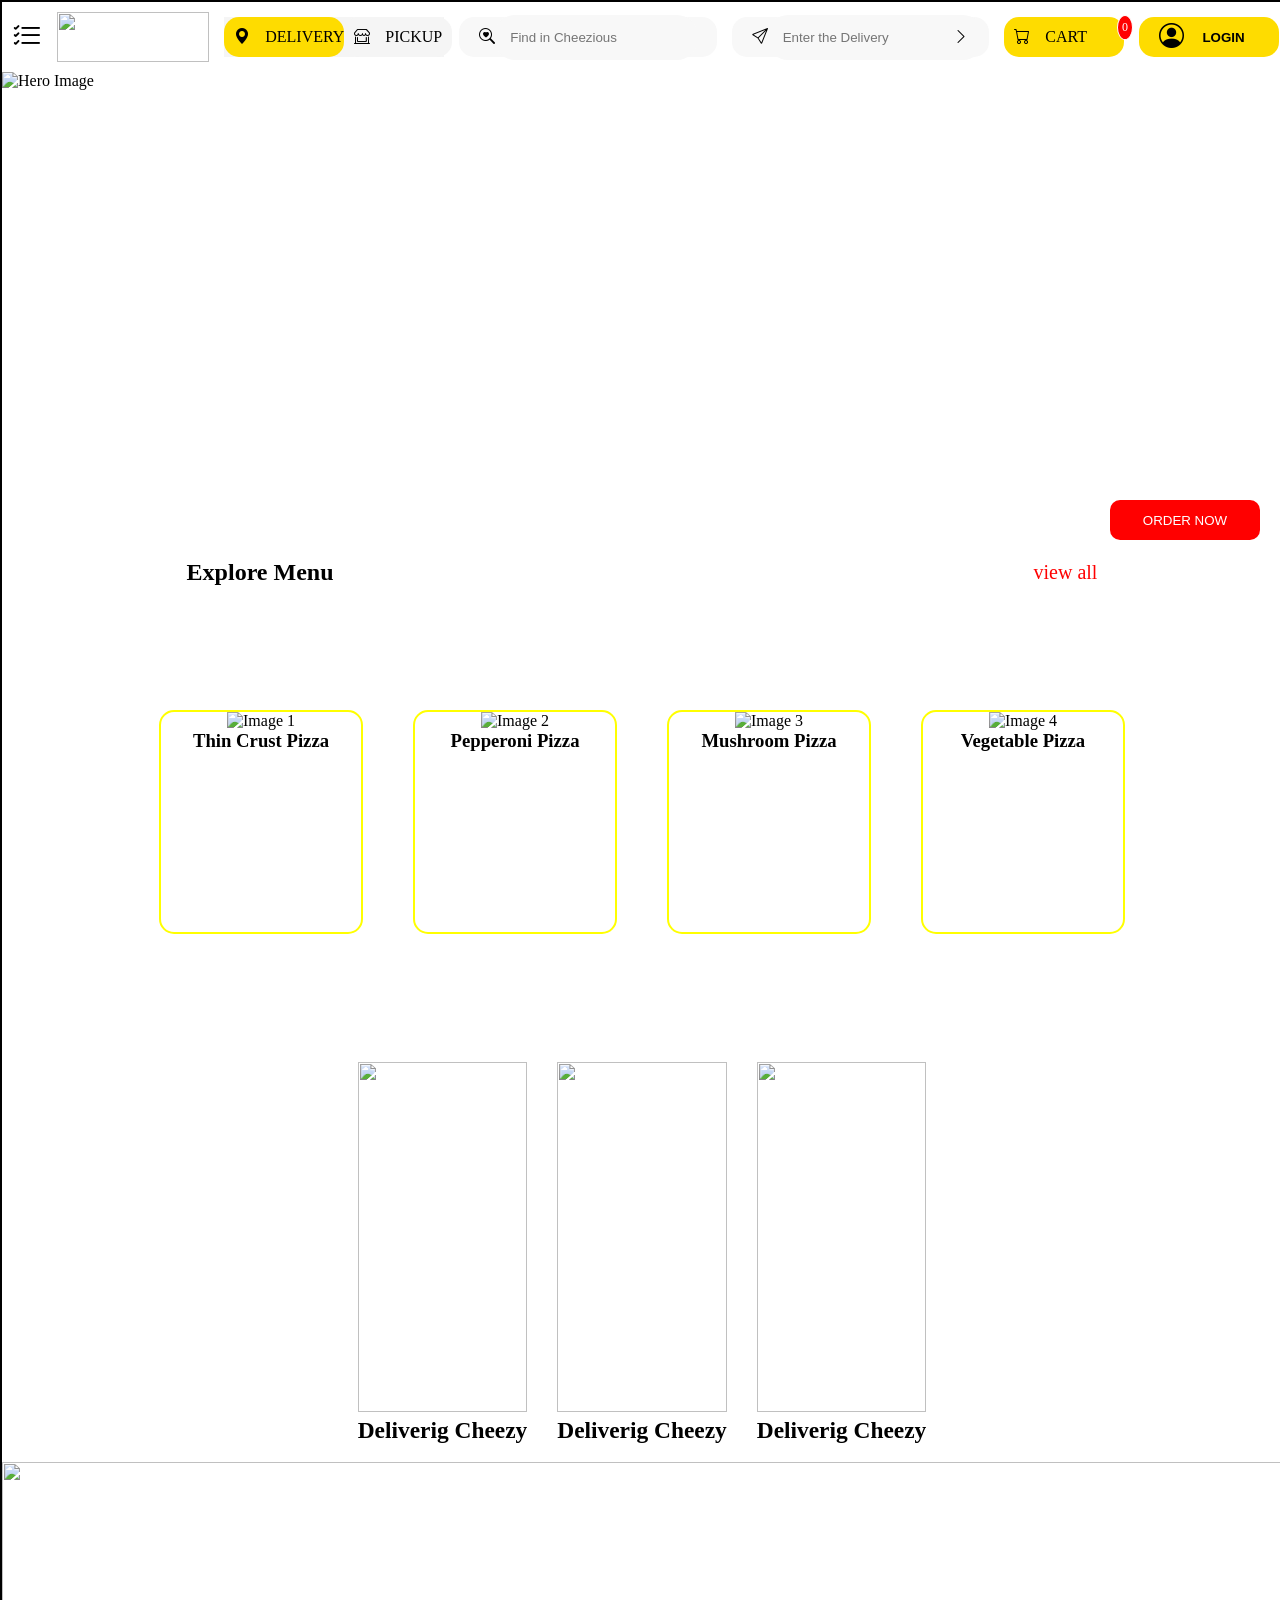
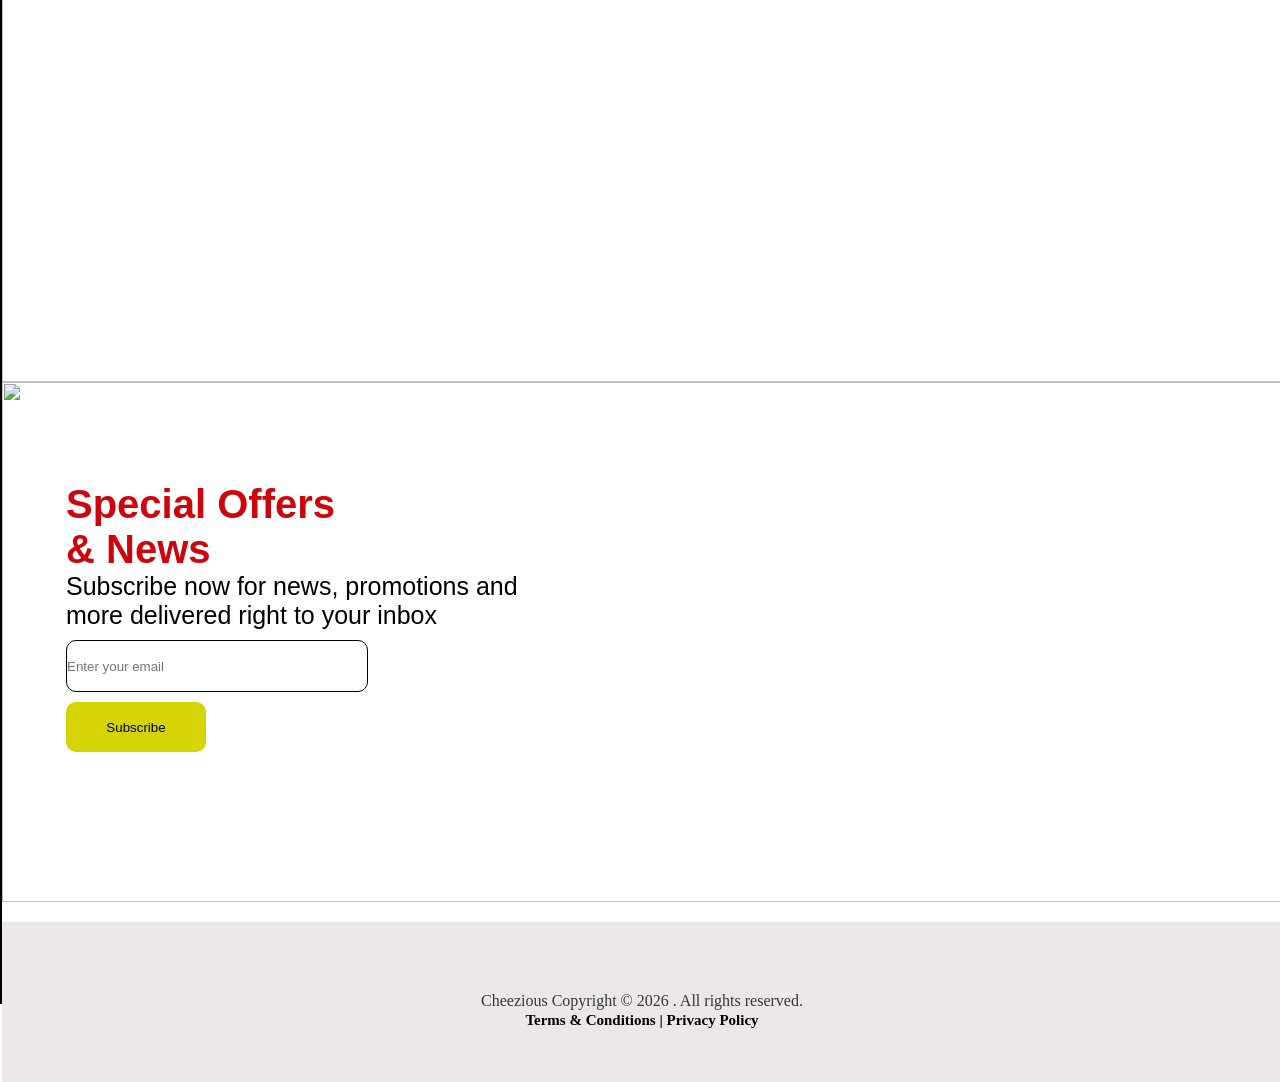
==== index.html @ 21bf146f "Rename index2.html to index.html" ====
<!DOCTYPE html>
<html lang="en">
<head>
    <meta charset="UTF-8">
    <link rel="stylesheet" href="style2.css">
    <link rel="icon" href="./mobile.jpeg" type="image/x-icon">
    <meta name="viewport" content="width=device-width, initial-scale=1.0">
       <link rel="stylesheet" href="https://cdn.jsdelivr.net/npm/bootstrap-icons@1.13.2/font/bootstrap-icons.min.css">
    <title>Document</title>
</head>
<body>
    <div class="container">

         <div class="btn5">
                <button class="order">ORDER NOW</button>
               </div>
        
         <div class="navbar">
        <div class="icon">
            <p><i class="bi bi-list-check"></i></p>
        </div>
        <div class="logo">
            <img width="100%" height="50px" src="https://cheezious.com/_next/image?url=%2F_next%2Fstatic%2Fmedia%2FmainLogo.c4a33b22.png&w=640&q=75" alt="">
        </div>
        <div class="location">
            <div class="dilevery">
                <div class="d-icon"><i class="bi bi-geo-alt-fill"></i></div>
                <div class="d-text">Delivery</div>
            </div>
            <div class="pickup">
                <div class="p-icon"><i class="bi bi-shop-window"></i></div>
                <div class="p-text">Pickup</div>
            </div>
        </div>
        <div class="search">
            <div class="s-icon"><i class="bi bi-search-heart"></i></div>
            
                <input type="text" placeholder="Find in Cheezious">
            
        </div>
        <div class="address">
            <div class="a-icon"><i class="bi bi-send"></i></div>
            <div class="a-input">
                <input type="text" placeholder="Enter the Delivery">
            </div>
            <div class="a-icon2"><i class="bi bi-chevron-right"></i></div>
        </div>
        <div class="cart">
            <div class="c-icon"><i class="bi bi-cart"></i></div>
            <div class="c-text">Cart</div>
            <div class="c-number">0</div>
        </div>
        
        <div class="login">
            <div class="l-icon"><i class="bi bi-person-circle"></i></div>
           <button >Login</button> 
        </div>
    </div>


        <div class="hero">
            <img width="100%" src="https://cheezious.com/_next/image?url=https%3A%2F%2Fassets.cheezious.com%2Fbanners%2Fwebsite%2F1787912722952-Web%20(3040x920).png&w=1920&q=75" alt="Hero Image">
        </div>
        <div class="section">
            <div class="up">
                <h2>Explore Menu</h2>
                <p>view all</p>
            </div>
            <div class="down">
                <div class="img1 img">
                    
                    <img width="100%" height="180px" src="https://static.vecteezy.com/system/resources/previews/048/638/105/large_2x/rustic-style-pizza-with-varied-toppings-on-white-farmhouse-table-deep-brown-background-background-free-photo.jpg" alt="Image 1">
                        <h3>Thin Crust Pizza</h3>              
                </div>
                <div class="img2 img">
                    <img width="100%" height="180px" src="https://static.vecteezy.com/system/resources/previews/048/638/105/large_2x/rustic-style-pizza-with-varied-toppings-on-white-farmhouse-table-deep-brown-background-background-free-photo.jpg" alt="Image 2">
                    <h3>Pepperoni Pizza</h3>
                </div>
                <div class="img3 img">
                    <img width="100%" height="180px" src="https://static.vecteezy.com/system/resources/previews/048/638/105/large_2x/rustic-style-pizza-with-varied-toppings-on-white-farmhouse-table-deep-brown-background-background-free-photo.jpg" alt="Image 3">
                    <h3>Mushroom Pizza</h3>
                </div>
                <div class="img4 img">
                    <img width="100%" height="180px" src="https://static.vecteezy.com/system/resources/previews/048/638/105/large_2x/rustic-style-pizza-with-varied-toppings-on-white-farmhouse-table-deep-brown-background-background-free-photo.jpg" alt="Image 4">
                    <h3>Vegetable Pizza</h3>
                </div>
            </div>
        </div>

 <div class="main">
    <div class="one2">
        <img width="100%" height="350px"   
        src="https://cheezious.com/_next/image?url=%2F_next%2Fstatic%2Fmedia%2Fe1.1d85fdc1.webp&w=750&q=75" alt="">
        <h3>Deliverig Cheezy </h3>
    </div>
    <div class="one2">
        <img width="100%" height="350px"   
        src="https://cheezious.com/_next/image?url=%2F_next%2Fstatic%2Fmedia%2Fe1.1d85fdc1.webp&w=750&q=75" alt="">
        <h3>Deliverig Cheezy </h3>
    </div>
    <div class="one2">
        <img width="100%" height="350px"   
        src="https://cheezious.com/_next/image?url=%2F_next%2Fstatic%2Fmedia%2Fe1.1d85fdc1.webp&w=750&q=75" alt="">
        <h3>Deliverig Cheezy </h3>
    </div>
   
 </div>

 <div class="mobile">
    <img width="100%" height="520px"   
    src="./mobile.jpeg" alt="">
    
 </div>

       <div class="section">
                <div class="hero"><img src="img2.png" alt="" class="section1">
                    <div class="herotext">
                        <p class="p">Special Offers &  News</p>
                        <p class="pp">Subscribe now for news, promotions and more
                        delivered right to your inbox</p>
                        <input type="text" placeholder="Enter your email" class="input1"><br>
                        <button class="btn1">Subscribe</button>

                    </div>
                
                </div>
             </div>

                <div class="footer">
                <div class="q1">  <p id="pf"> Cheezious Copyright &copy; 2026 . All rights reserved.</p>
               <p id="pf1">Terms & Conditions | Privacy Policy</p></div>
              
             </div>

    </div>
</body>
</html>
---- style2.css ----
*{
    padding: 0;
    margin: 0;
    
}.container{
    width: 100%;
}
.logo{
    width: 280px;
    height: 50px;
    align-items: center;
    justify-content: center;
}.navbar{padding: 10px;
  position: sticky;
  top: 0;
  width: 99%;
  z-index: 2;
  background: white;
}
.navbar,.location,.search,.address,.cart,.dilevery,.pickup{
    display: flex;
    justify-content: space-between;
    align-items: center;
    gap: 15px;
}.search input{
    
    border-radius: 20px;
    padding: 15px;
    background-color: #F8F8F8;
    outline:none;

    border:none;
}.address input{
    
    border-radius: 20px;
    padding: 15px;
    border:none;
    background-color: #F8F8F8;
    outline:none;

}.search{
    width: 400px;
    height: 40px;
    border-radius: 15px;
    background-color: #F8F8F8;
    display: flex;
    justify-content: space-between;
    gap: 10px;
}.address{
    width: 400px;
    height: 40px;
    border-radius: 15px;
    background-color: #F8F8F8;
    display: flex;
    justify-content: space-between;
    gap: 10px;
}.icon p{
    font-size: 30px;
}.dilevery{
    width: 100px;
    height: 40px;
    background-color: #FEDC00;
    display: flex;
    justify-content: space-between;
    align-items: center;
    text-transform: uppercase;
    border-radius: 15px;
    padding: 0 10px;
}.pickup{
    width: 100px;
    height: 40px;
    background-color: #F5F5F5;
    text-transform: uppercase;
    border-radius: 15px;
    padding: 0 10px;
}.location{
    background-color: #F5F5F5;
    gap:0px;
    width: 220px;
}.search{
    gap:0px;
    padding:0 20px;
}.search input{
    width: 100%;
}.address{
    gap:0px;
    padding:0 20px;
}
.address input{
    width: 100%;
}.cart{
    width: 100px;
    height: 40px;
    background-color: #F5F5F5;
    display: flex;
    justify-content: space-between;
    align-items: center;
    text-transform: uppercase;
    border-radius: 15px;
    padding: 0 10px;
}.login button{
    width: 100px;
    height: 40px;
    background-color: #FEDC00;
    border:none;
    border-radius: 15px;
    text-transform: uppercase;
    font-weight: bold;
    cursor: pointer;
}.login{
    width: 100px;
    height: 40px;
    background-color: #FEDC00;
    display: flex;
    justify-content: space-between;
    align-items: center;
    text-transform: uppercase;
    border-radius: 15px;
    padding: 0 20px;
    gap:0px;
}.l-icon{
    width: 40px;
    font-size: 25px;
    justify-content: center;
    align-items: center;
}
.cart .c-number{
    background-color: red;
    width: 20px;
    height: 15px;
    border-radius: 50%;
    position: relative;
    top: -10px;
    right: -15px;
    font-size: 12px;
    justify-content: center;
    padding: 4px;
    color: white;
    border: 1px solid white;
}.cart{
    background-color: #FEDC00;
}
.h1{
    text-align: center;
    font-size: 50px;
    color: red;
}
.container{
    width: 100%;
    height: 2600px;
    border:2px solid black;
}.hero{
    width:100%;
    height:400px;
    background-size: cover;
    background-position: center;
}.section{
    width:100%;
    height:500px;

}.up{
    width:100%;
    height:200px;
    background-color: white;
    display:flex;
    align-items: center;
    gap: 600px;
    justify-content: center;
    
}
.down{
    width:100%;
    height:300px;
 background-color: white;
    display:flex;
    align-items: center;
    justify-content: center;
    gap: 50px;
}.up h2{
    margin-left: 80px;
}.up p{
    display: flex;
    justify-content: flex-end;
    margin-right: 80px;
    color:red;
    font-size: 20px;
    margin-left: 100px;
}.img{
    width: 200px;
    height: 220px;
    background-size: cover;
    background-position: center;
    text-align: center;
    border: 2px solid yellow;
    border-radius: 15px;
}.main{
    display: flex;
    width: 100%;
    height: 400px;
    justify-content: center;
    margin-top: 70px;
    gap: 30px;
    text-align: center;
}.one2{
    border-radius: 10px;
    font-size: 20px;
    
}.mobile{
    width: 100%;
    height: 520px;
    background-size: cover;
    background-position: center;
    text-align: center;
    border-radius: 15px;
}.section{
    width: 100%;
    height: 520px;
    
}.section1{
    width: 100%;
    height: 520px;
}.hero{
    position: relative;
}.herotext{
    position: absolute;
    top: 25%;
    left: 5%;
    
    
}.p{
    font-size: 40px;
    font-weight: bold;
    width: 300px;
    color: lch(43.87% 87.92 39.04);
    font-family: 'Gill Sans', 'Gill Sans MT', Calibri, 'Trebuchet MS', sans-serif;
}.pp{
    font-size: 25px;
    width: 480px;
    color: black;
    font-family: 'Gill Sans', 'Gill Sans MT', Calibri, 'Trebuchet MS', sans-serif;
}.input1{
    width: 300px;
    height: 50px;
    border-radius: 10px;
    border: 1px solid black;
    margin-top: 10px;
}.btn1{
    width: 140px;
    height: 50px;
    border-radius: 10px;
    border: none;
    background-color: rgb(212, 212, 7);
    margin-top: 10px;
    cursor: pointer;
}.btn1:hover{
    background-color: rgb(150, 147, 147);
    color:black;
}.footer{
    width: 100%;
    height: 160px;
    background-color: #ebe7e7;
    display: flex;
    justify-content: center;
    align-items: center;
    position: relative;
    margin-top: 20px;
}
    
#pf{
    color: rgba(0, 0, 0, 0.774);
     text-align: center;
     padding-top: 25px;
     margin: 0;
     height: 20px;
}#pf1{
    Font-size: 15px;
    font-weight: bold;
    text-align: center;
    padding-top: 0px;
    margin: 0;
    height: 20px;
    padding-bottom: 25px;}
    .q1{
        margin-top: 20px;
    }
    .order{
        width: 150px;
        height: 40px;
        border-radius: 10px;
        border: none;
        background-color: red;
        color: white;
        cursor: pointer;
        position: fixed;
        right: 20px;
        top: 500px;
        z-index: 1;
    }.order:hover{
        background-color: black;
        color: white;
    }
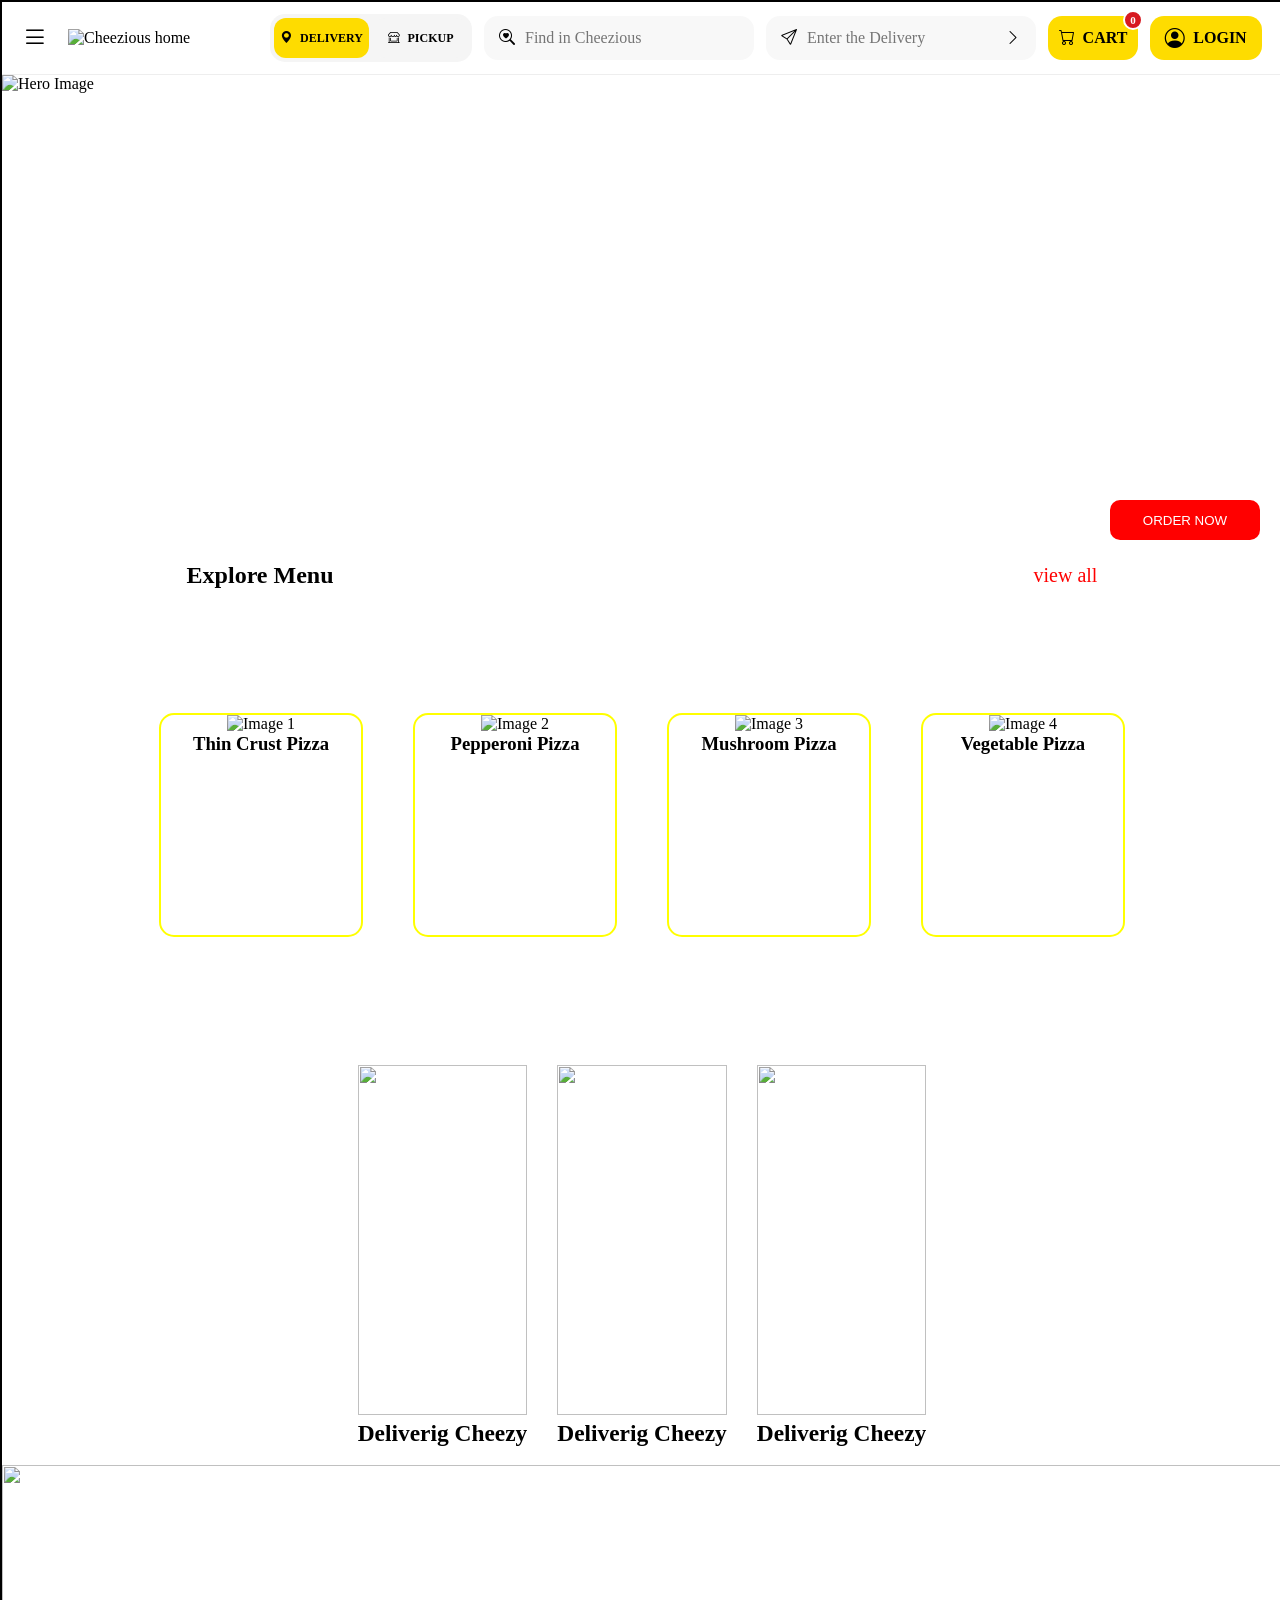
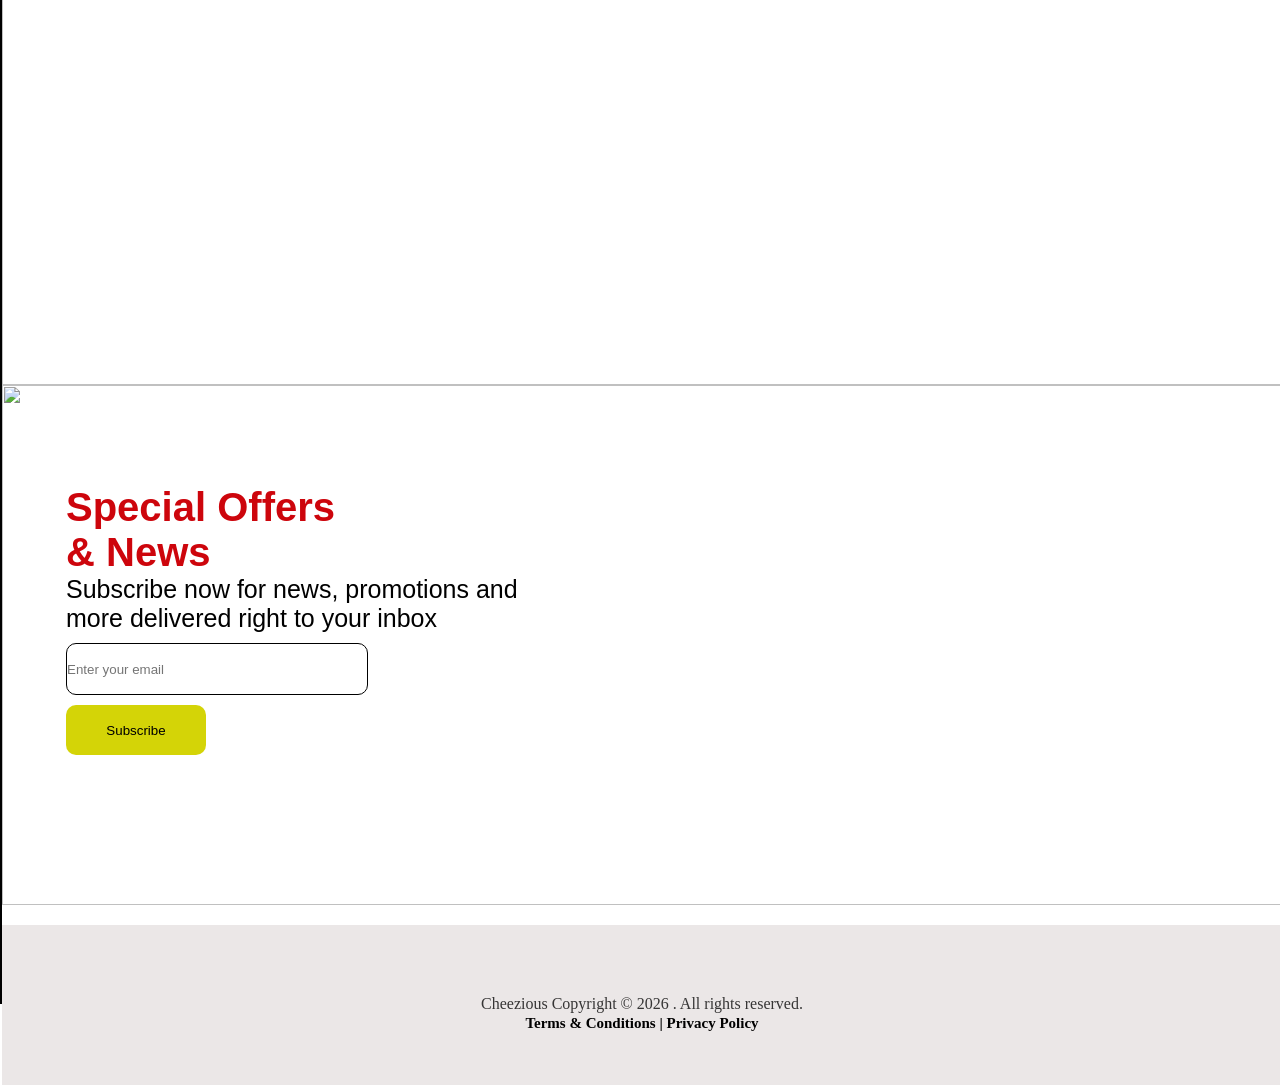
==== commit 9b28232f: "Add files via upload" ====
--- a/index.html
+++ b/index.html
@@ -15,15 +15,15 @@
                 <button class="order">ORDER NOW</button>
                </div>
         
-         <div class="navbar">
-        <div class="icon">
-            <p><i class="bi bi-list-check"></i></p>
+         <nav class="navbar" aria-label="Main navigation">
+        <div class="icon" aria-hidden="true">
+            <i class="bi bi-list"></i>
         </div>
         <div class="logo">
-            <img width="100%" height="50px" src="https://cheezious.com/_next/image?url=%2F_next%2Fstatic%2Fmedia%2FmainLogo.c4a33b22.png&w=640&q=75" alt="">
+            <img src="https://cheezious.com/_next/image?url=%2F_next%2Fstatic%2Fmedia%2FmainLogo.c4a33b22.png&w=640&q=75" alt="Cheezious home">
         </div>
         <div class="location">
-            <div class="dilevery">
+            <div class="delivery">
                 <div class="d-icon"><i class="bi bi-geo-alt-fill"></i></div>
                 <div class="d-text">Delivery</div>
             </div>
@@ -33,29 +33,27 @@
             </div>
         </div>
         <div class="search">
-            <div class="s-icon"><i class="bi bi-search-heart"></i></div>
-            
-                <input type="text" placeholder="Find in Cheezious">
-            
+            <div class="s-icon" aria-hidden="true"><i class="bi bi-search-heart"></i></div>
+            <input type="search" aria-label="Search the menu" placeholder="Find in Cheezious">
         </div>
         <div class="address">
-            <div class="a-icon"><i class="bi bi-send"></i></div>
+            <div class="a-icon" aria-hidden="true"><i class="bi bi-send"></i></div>
             <div class="a-input">
-                <input type="text" placeholder="Enter the Delivery">
+                <input type="text" aria-label="Delivery address" placeholder="Enter the Delivery">
             </div>
-            <div class="a-icon2"><i class="bi bi-chevron-right"></i></div>
+            <div class="a-icon2" aria-hidden="true"><i class="bi bi-chevron-right"></i></div>
         </div>
         <div class="cart">
-            <div class="c-icon"><i class="bi bi-cart"></i></div>
+            <div class="c-icon" aria-hidden="true"><i class="bi bi-cart"></i></div>
             <div class="c-text">Cart</div>
-            <div class="c-number">0</div>
+            <div class="c-number" aria-label="0 items">0</div>
         </div>
         
         <div class="login">
-            <div class="l-icon"><i class="bi bi-person-circle"></i></div>
-           <button >Login</button> 
+            <div class="l-icon" aria-hidden="true"><i class="bi bi-person-circle"></i></div>
+           <button type="button">Login</button>
         </div>
-    </div>
+    </nav>
 
 
         <div class="hero">
@@ -134,4 +132,4 @@
 
     </div>
 </body>
-</html>
+</html>
--- a/style2.css
+++ b/style2.css
@@ -5,140 +5,212 @@
 }.container{
     width: 100%;
 }
-.logo{
-    width: 280px;
-    height: 50px;
-    align-items: center;
-    justify-content: center;
-}.navbar{padding: 10px;
-  position: sticky;
-  top: 0;
-  width: 99%;
-  z-index: 2;
-  background: white;
-}
-.navbar,.location,.search,.address,.cart,.dilevery,.pickup{
-    display: flex;
-    justify-content: space-between;
-    align-items: center;
-    gap: 15px;
-}.search input{
-    
-    border-radius: 20px;
-    padding: 15px;
-    background-color: #F8F8F8;
-    outline:none;
-
-    border:none;
-}.address input{
-    
-    border-radius: 20px;
-    padding: 15px;
-    border:none;
-    background-color: #F8F8F8;
-    outline:none;
-
-}.search{
-    width: 400px;
+.navbar,
+.navbar * {
+    box-sizing: border-box;
+}
+.navbar {
+    position: sticky;
+    top: 0;
+    z-index: 2;
+    display: grid;
+    grid-template-columns: 34px minmax(150px, 190px) 202px minmax(180px, 1fr) minmax(190px, 1fr) 90px 112px;
+    align-items: center;
+    gap: 12px;
+    width: 100%;
+    padding: 12px 20px;
+    background: #fff;
+    border-bottom: 1px solid #eee;
+}
+.logo {
+    min-width: 0;
+}
+.logo img {
+    display: block;
+    width: 100%;
+    height: auto;
+    max-height: 46px;
+    object-fit: contain;
+}
+.icon {
+    font-size: 26px;
+    line-height: 1;
+}
+.location,
+.search,
+.address,
+.cart,
+.delivery,
+.pickup {
+    display: flex;
+    align-items: center;
+}
+.location {
+    gap: 4px;
+    padding: 4px;
+    background: #f5f5f5;
+    border-radius: 15px;
+}
+.delivery,
+.pickup {
+    justify-content: center;
+    gap: 8px;
+    min-width: 0;
     height: 40px;
-    border-radius: 15px;
-    background-color: #F8F8F8;
-    display: flex;
-    justify-content: space-between;
+    padding: 0 10px;
+    border-radius: 12px;
+    font-size: 12px;
+    font-weight: 700;
+    text-transform: uppercase;
+    white-space: nowrap;
+}
+.delivery {
+    flex: 1;
+    background: #fedc00;
+}
+.pickup {
+    flex: 1;
+    background: #f5f5f5;
+}
+.search,
+.address {
+    min-width: 0;
+    height: 44px;
     gap: 10px;
-}.address{
-    width: 400px;
-    height: 40px;
-    border-radius: 15px;
-    background-color: #F8F8F8;
-    display: flex;
-    justify-content: space-between;
-    gap: 10px;
-}.icon p{
-    font-size: 30px;
-}.dilevery{
-    width: 100px;
-    height: 40px;
-    background-color: #FEDC00;
-    display: flex;
-    justify-content: space-between;
-    align-items: center;
+    padding: 0 14px;
+    background: #f8f8f8;
+    border: 1px solid transparent;
+    border-radius: 14px;
+    transition: border-color .2s, box-shadow .2s;
+}
+.search:focus-within,
+.address:focus-within {
+    border-color: #d7b900;
+    box-shadow: 0 0 0 3px rgb(254 220 0 / 20%);
+}
+.search input,
+.address input {
+    width: 100%;
+    min-width: 0;
+    padding: 10px 0;
+    border: 0;
+    outline: 0;
+    background: transparent;
+    font: inherit;
+}
+.address .a-input {
+    flex: 1;
+    min-width: 0;
+}
+.cart {
+    position: relative;
+    justify-content: center;
+    gap: 8px;
+    min-width: 0;
+    height: 44px;
+    padding: 0 12px;
+    border-radius: 14px;
+    background: #fedc00;
+    font-weight: 700;
     text-transform: uppercase;
-    border-radius: 15px;
-    padding: 0 10px;
-}.pickup{
-    width: 100px;
-    height: 40px;
-    background-color: #F5F5F5;
+    white-space: nowrap;
+}
+.c-number {
+    position: absolute;
+    top: -6px;
+    right: -5px;
+    display: grid;
+    min-width: 20px;
+    height: 20px;
+    place-items: center;
+    padding: 0 4px;
+    border: 2px solid #fff;
+    border-radius: 50%;
+    background: #d71920;
+    color: #fff;
+    font-size: 11px;
+    line-height: 1;
+}
+.login {
+    display: flex;
+    align-items: center;
+    justify-content: center;
+    gap: 8px;
+    height: 44px;
+    padding: 0 12px;
+    border-radius: 14px;
+    background: #fedc00;
+}
+.login .l-icon {
+    font-size: 20px;
+    line-height: 1;
+}
+.login button {
+    padding: 0;
+    border: 0;
+    background: transparent;
+    font: inherit;
+    font-weight: 700;
     text-transform: uppercase;
-    border-radius: 15px;
-    padding: 0 10px;
-}.location{
-    background-color: #F5F5F5;
-    gap:0px;
-    width: 220px;
-}.search{
-    gap:0px;
-    padding:0 20px;
-}.search input{
-    width: 100%;
-}.address{
-    gap:0px;
-    padding:0 20px;
-}
-.address input{
-    width: 100%;
-}.cart{
-    width: 100px;
-    height: 40px;
-    background-color: #F5F5F5;
-    display: flex;
-    justify-content: space-between;
-    align-items: center;
-    text-transform: uppercase;
-    border-radius: 15px;
-    padding: 0 10px;
-}.login button{
-    width: 100px;
-    height: 40px;
-    background-color: #FEDC00;
-    border:none;
-    border-radius: 15px;
-    text-transform: uppercase;
-    font-weight: bold;
     cursor: pointer;
-}.login{
-    width: 100px;
-    height: 40px;
-    background-color: #FEDC00;
-    display: flex;
-    justify-content: space-between;
-    align-items: center;
-    text-transform: uppercase;
-    border-radius: 15px;
-    padding: 0 20px;
-    gap:0px;
-}.l-icon{
-    width: 40px;
-    font-size: 25px;
-    justify-content: center;
-    align-items: center;
-}
-.cart .c-number{
-    background-color: red;
-    width: 20px;
-    height: 15px;
-    border-radius: 50%;
-    position: relative;
-    top: -10px;
-    right: -15px;
-    font-size: 12px;
-    justify-content: center;
-    padding: 4px;
-    color: white;
-    border: 1px solid white;
-}.cart{
-    background-color: #FEDC00;
+}
+@media (max-width: 1100px) {
+    .navbar {
+        grid-template-columns: 34px minmax(130px, 170px) 202px minmax(160px, 1fr) 90px 112px;
+        gap: 10px;
+        padding: 10px 14px;
+    }
+    .address {
+        display: none;
+    }
+}
+@media (max-width: 900px) {
+    .navbar {
+        grid-template-columns: 30px minmax(0, 1fr) 42px 76px;
+        grid-template-areas:
+            "menu logo cart login"
+            "search search address address";
+        gap: 10px 8px;
+        padding: 10px 12px;
+    }
+    .icon {
+        grid-area: menu;
+    }
+    .logo {
+        grid-area: logo;
+        max-width: 190px;
+    }
+    .location {
+        display: none;
+    }
+    .search {
+        grid-area: search;
+    }
+    .address {
+        display: flex;
+        grid-area: address;
+    }
+    .cart {
+        grid-area: cart;
+        padding: 0 8px;
+    }
+    .login {
+        grid-area: login;
+        padding: 0 8px;
+    }
+}
+@media (max-width: 380px) {
+    .navbar {
+        grid-template-columns: 26px minmax(0, 1fr) 38px 68px;
+        gap: 8px 6px;
+        padding: 8px;
+    }
+    .search,
+    .address {
+        gap: 6px;
+        padding: 0 9px;
+        font-size: 13px;
+    }
 }
 .h1{
     text-align: center;
